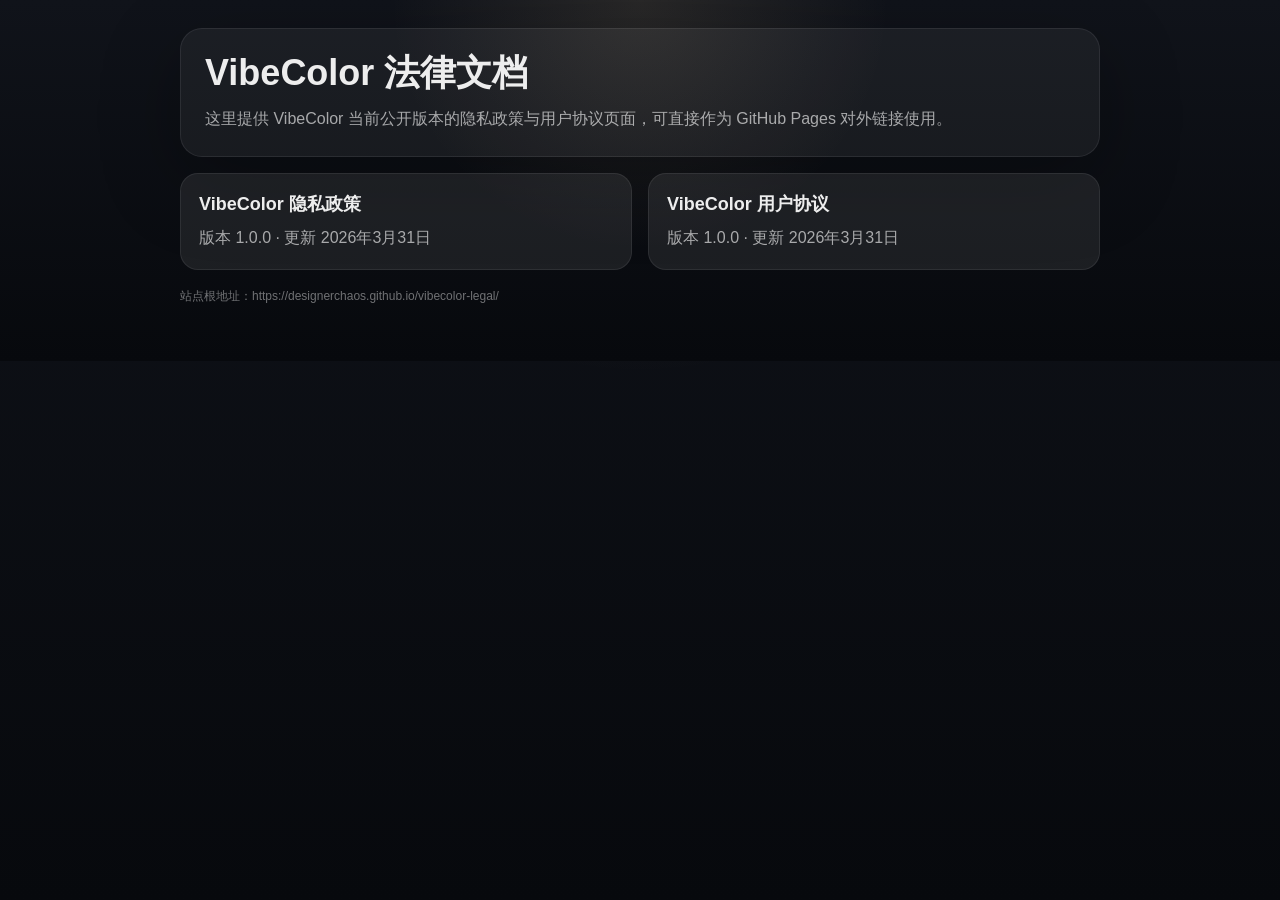
==== docs/index.html @ 1e050fde "Publish legal pages" ====
<!DOCTYPE html>
<html lang="zh-CN">
  <head>
    <meta charset="utf-8">
    <meta name="viewport" content="width=device-width, initial-scale=1">
    <title>VibeColor 法律文档</title>
    <meta name="color-scheme" content="dark light">
    <link rel="canonical" href="https://designerchaos.github.io/vibecolor-legal/">
    <link rel="stylesheet" href="styles.css">
  </head>
  <body>
    <main class="shell">
      <section class="hero">
        <h1>VibeColor 法律文档</h1>
        <p>这里提供 VibeColor 当前公开版本的隐私政策与用户协议页面，可直接作为 GitHub Pages 对外链接使用。</p>
      </section>

      <section class="cards">
        <a class="card" href="privacy/">
  <h2>VibeColor 隐私政策</h2>
  <p>版本 1.0.0 · 更新 2026年3月31日</p>
</a>
<a class="card" href="terms/">
  <h2>VibeColor 用户协议</h2>
  <p>版本 1.0.0 · 更新 2026年3月31日</p>
</a>
      </section>

  <footer class="footer">
    站点根地址：https://designerchaos.github.io/vibecolor-legal/
  </footer>
    </main>
  </body>
</html>
---- docs/styles.css ----
:root {
  --bg: #0b0d12;
  --bg-elevated: rgba(255, 255, 255, 0.05);
  --bg-elevated-strong: rgba(255, 255, 255, 0.08);
  --text: rgba(255, 255, 255, 0.92);
  --text-muted: rgba(255, 255, 255, 0.62);
  --line: rgba(255, 255, 255, 0.1);
  --accent: #ddc190;
  --shadow: 0 24px 80px rgba(0, 0, 0, 0.28);
  --radius: 22px;
}

* {
  box-sizing: border-box;
}

html, body {
  margin: 0;
  padding: 0;
  min-height: 100%;
  background:
    radial-gradient(circle at top, rgba(221, 193, 144, 0.12), transparent 34%),
    linear-gradient(180deg, #10131a 0%, #07090d 100%);
  color: var(--text);
  font-family: -apple-system, BlinkMacSystemFont, "SF Pro Text", "PingFang SC", "Helvetica Neue", sans-serif;
}

a {
  color: var(--accent);
  text-decoration: none;
}

a:hover {
  text-decoration: underline;
}

.shell {
  width: min(920px, calc(100vw - 32px));
  margin: 0 auto;
  padding: 28px 0 56px;
}

.nav {
  display: flex;
  flex-wrap: wrap;
  gap: 10px;
  margin-bottom: 18px;
}

.nav a {
  padding: 10px 14px;
  border-radius: 999px;
  background: rgba(255, 255, 255, 0.06);
  border: 1px solid rgba(255, 255, 255, 0.08);
  color: var(--text);
}

.hero, .panel {
  background: var(--bg-elevated);
  border: 1px solid rgba(255, 255, 255, 0.08);
  border-radius: var(--radius);
  box-shadow: var(--shadow);
}

.hero {
  padding: 24px;
  margin-bottom: 16px;
}

.hero h1 {
  margin: 0;
  font-size: clamp(28px, 4vw, 36px);
  line-height: 1.1;
}

.hero p {
  margin: 12px 0 0;
  color: var(--text-muted);
  line-height: 1.7;
}

.meta {
  display: flex;
  flex-wrap: wrap;
  gap: 8px;
  margin-top: 16px;
}

.chip {
  display: inline-flex;
  align-items: center;
  gap: 6px;
  padding: 8px 12px;
  border-radius: 999px;
  background: rgba(255, 255, 255, 0.08);
  color: rgba(255, 255, 255, 0.82);
  font-size: 13px;
  font-weight: 600;
}

.panel {
  padding: 24px;
}

.document h1,
.document h2,
.document h3 {
  margin: 0;
  color: #fff;
}

.document h1 {
  font-size: 28px;
}

.document h2 {
  font-size: 20px;
  margin-top: 8px;
}

.document h3 {
  font-size: 16px;
  margin-top: 4px;
}

.document p {
  margin: 0;
  color: rgba(255, 255, 255, 0.88);
  line-height: 1.9;
  font-size: 15px;
}

.document ul {
  margin: 0;
  padding-left: 22px;
  color: rgba(255, 255, 255, 0.88);
}

.document li {
  margin: 0;
  line-height: 1.8;
  padding-left: 2px;
}

.document hr {
  border: 0;
  border-top: 1px solid var(--line);
  margin: 2px 0;
}

.stack {
  display: grid;
  gap: 16px;
}

.cards {
  display: grid;
  grid-template-columns: repeat(auto-fit, minmax(220px, 1fr));
  gap: 16px;
}

.card {
  display: block;
  padding: 18px;
  border-radius: 18px;
  background: var(--bg-elevated-strong);
  border: 1px solid rgba(255, 255, 255, 0.08);
  color: var(--text);
}

.card h2 {
  margin: 0 0 8px;
  font-size: 18px;
}

.card p {
  margin: 0;
  color: var(--text-muted);
  line-height: 1.7;
}

.footer {
  margin-top: 18px;
  color: rgba(255, 255, 255, 0.42);
  font-size: 12px;
}
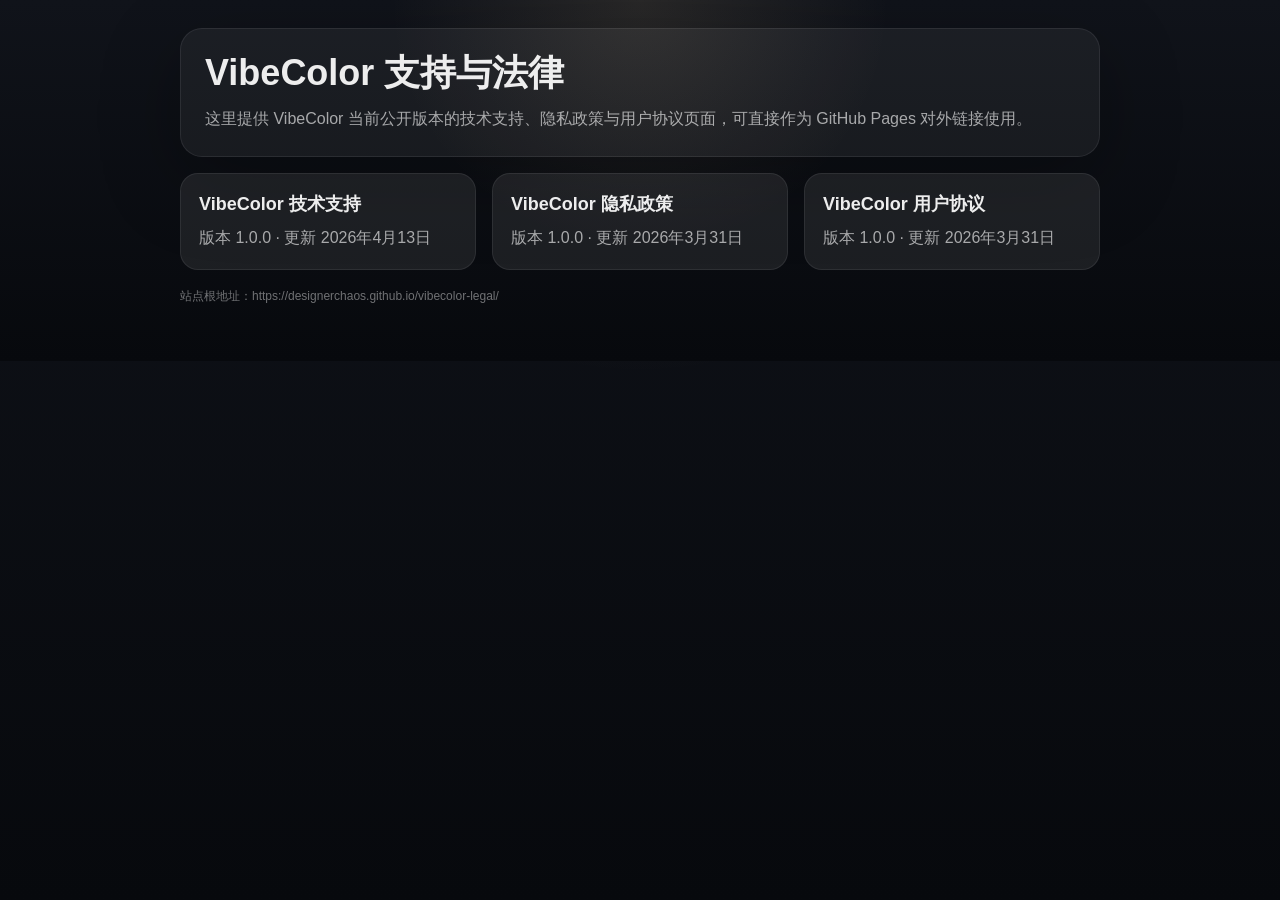
==== commit 983a5710: "Add support page for App Store technical support URL" ====
--- a/docs/index.html
+++ b/docs/index.html
@@ -3,7 +3,7 @@
   <head>
     <meta charset="utf-8">
     <meta name="viewport" content="width=device-width, initial-scale=1">
-    <title>VibeColor 法律文档</title>
+    <title>VibeColor 支持与法律</title>
     <meta name="color-scheme" content="dark light">
     <link rel="canonical" href="https://designerchaos.github.io/vibecolor-legal/">
     <link rel="stylesheet" href="styles.css">
@@ -11,12 +11,16 @@
   <body>
     <main class="shell">
       <section class="hero">
-        <h1>VibeColor 法律文档</h1>
-        <p>这里提供 VibeColor 当前公开版本的隐私政策与用户协议页面，可直接作为 GitHub Pages 对外链接使用。</p>
+        <h1>VibeColor 支持与法律</h1>
+        <p>这里提供 VibeColor 当前公开版本的技术支持、隐私政策与用户协议页面，可直接作为 GitHub Pages 对外链接使用。</p>
       </section>
 
       <section class="cards">
-        <a class="card" href="privacy/">
+        <a class="card" href="support/">
+  <h2>VibeColor 技术支持</h2>
+  <p>版本 1.0.0 · 更新 2026年4月13日</p>
+</a>
+<a class="card" href="privacy/">
   <h2>VibeColor 隐私政策</h2>
   <p>版本 1.0.0 · 更新 2026年3月31日</p>
 </a>
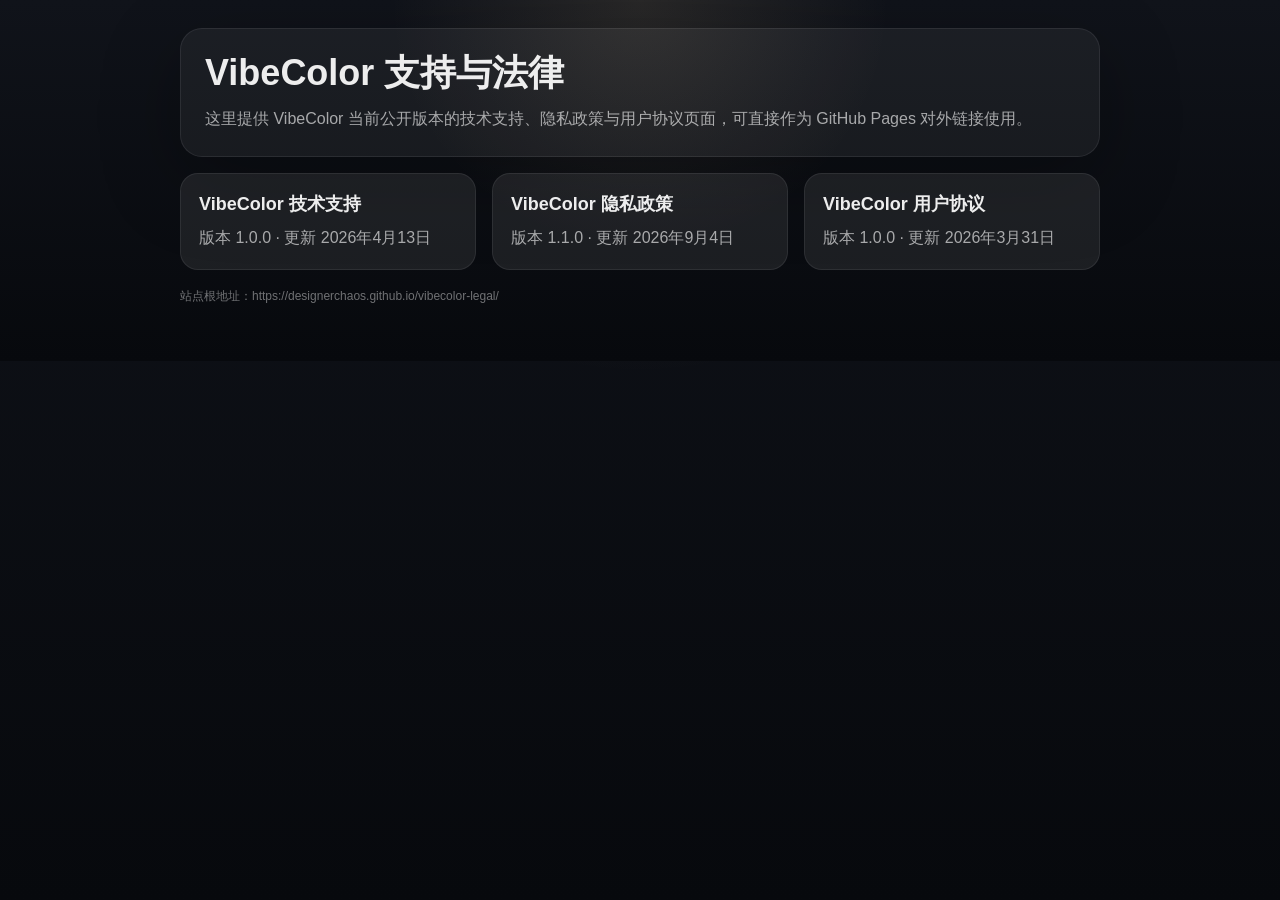
==== commit b6652030: "Update privacy policy for first-release telemetry" ====
--- a/docs/index.html
+++ b/docs/index.html
@@ -22,7 +22,7 @@
 </a>
 <a class="card" href="privacy/">
   <h2>VibeColor 隐私政策</h2>
-  <p>版本 1.0.0 · 更新 2026年3月31日</p>
+  <p>版本 1.1.0 · 更新 2026年9月4日</p>
 </a>
 <a class="card" href="terms/">
   <h2>VibeColor 用户协议</h2>
@@ -35,4 +35,4 @@
   </footer>
     </main>
   </body>
-</html>+</html>
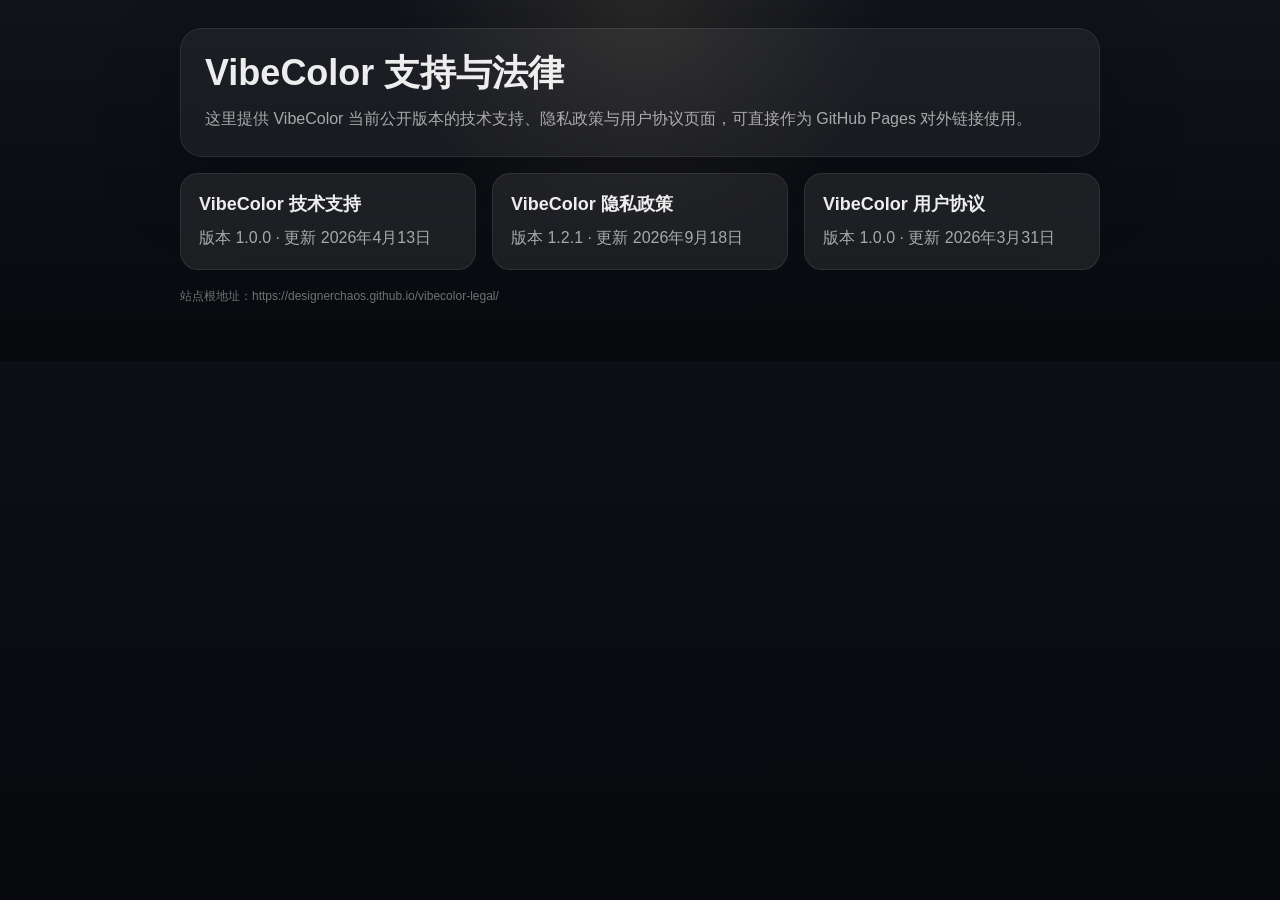
==== commit 2a81acb2: "Update privacy policy for online content and verified purchases" ====
--- a/docs/index.html
+++ b/docs/index.html
@@ -22,7 +22,7 @@
 </a>
 <a class="card" href="privacy/">
   <h2>VibeColor 隐私政策</h2>
-  <p>版本 1.1.0 · 更新 2026年9月4日</p>
+  <p>版本 1.2.1 · 更新 2026年9月18日</p>
 </a>
 <a class="card" href="terms/">
   <h2>VibeColor 用户协议</h2>
@@ -35,4 +35,4 @@
   </footer>
     </main>
   </body>
-</html>
+</html>
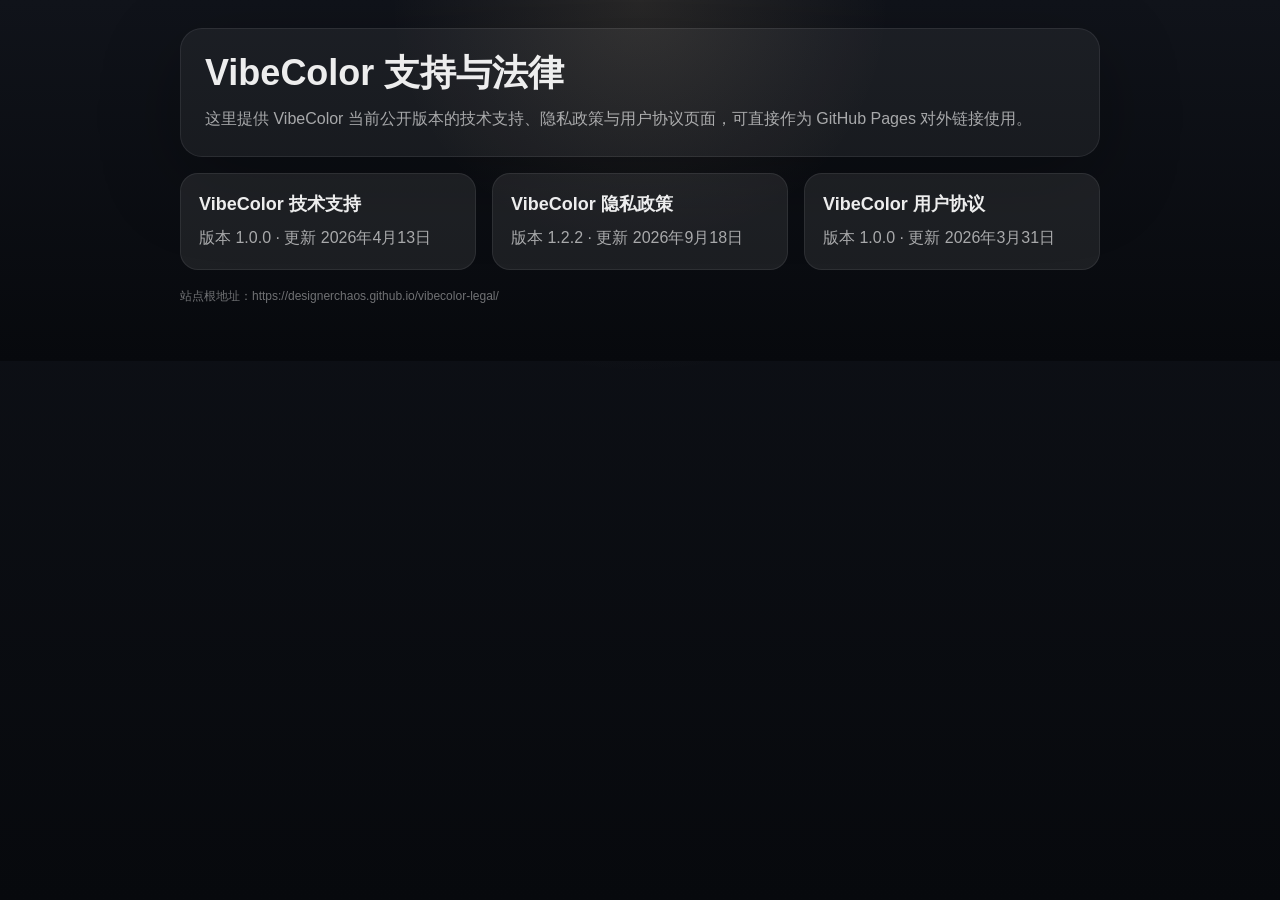
==== commit 2be025d9: "Disclose possible template and material usage analytics" ====
--- a/docs/index.html
+++ b/docs/index.html
@@ -22,7 +22,7 @@
 </a>
 <a class="card" href="privacy/">
   <h2>VibeColor 隐私政策</h2>
-  <p>版本 1.2.1 · 更新 2026年9月18日</p>
+  <p>版本 1.2.2 · 更新 2026年9月18日</p>
 </a>
 <a class="card" href="terms/">
   <h2>VibeColor 用户协议</h2>
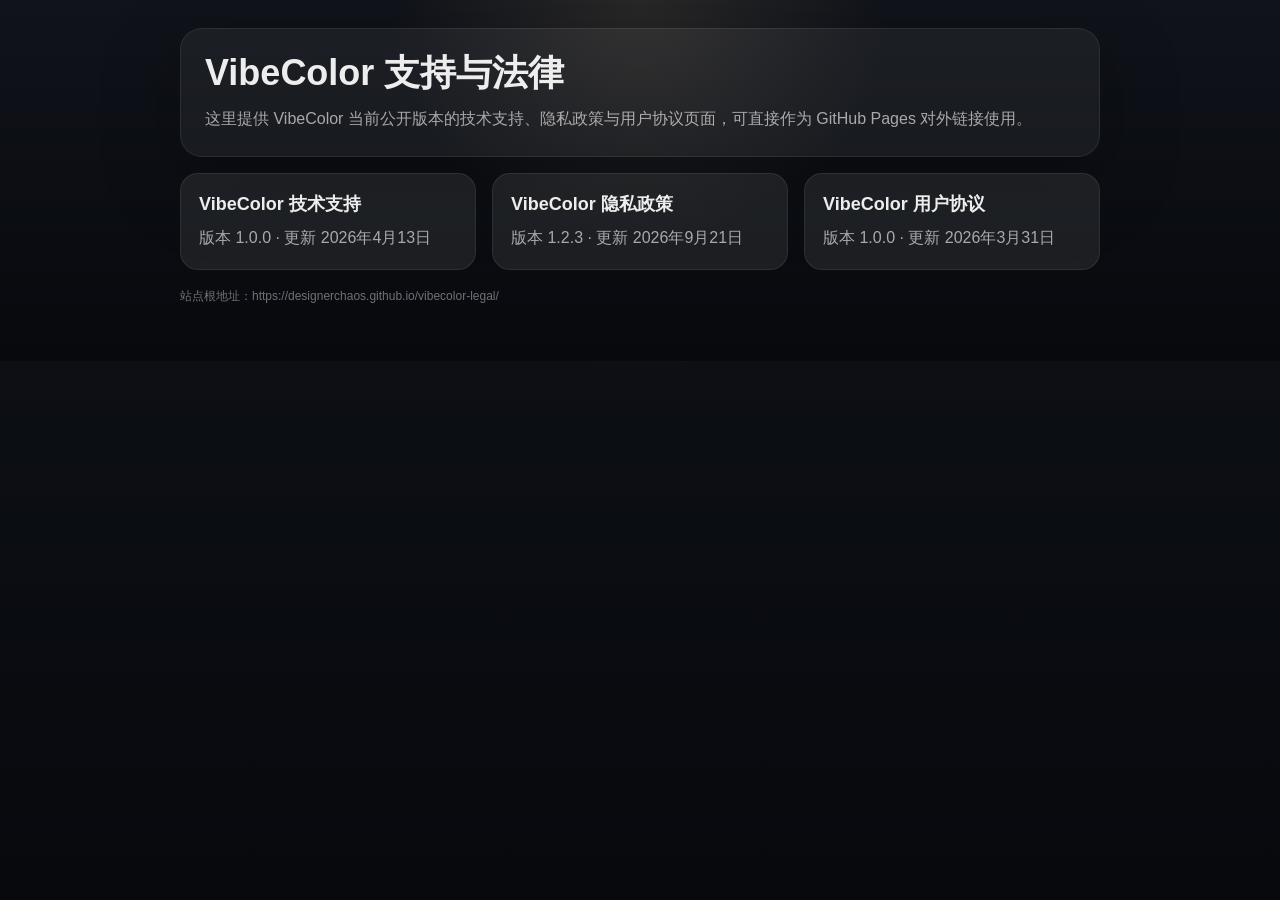
==== commit da714cb9: "docs: disclose Photo Layouts style usage and Beijing daily aggregation" ====
--- a/docs/index.html
+++ b/docs/index.html
@@ -22,7 +22,7 @@
 </a>
 <a class="card" href="privacy/">
   <h2>VibeColor 隐私政策</h2>
-  <p>版本 1.2.2 · 更新 2026年9月18日</p>
+  <p>版本 1.2.3 · 更新 2026年9月21日</p>
 </a>
 <a class="card" href="terms/">
   <h2>VibeColor 用户协议</h2>
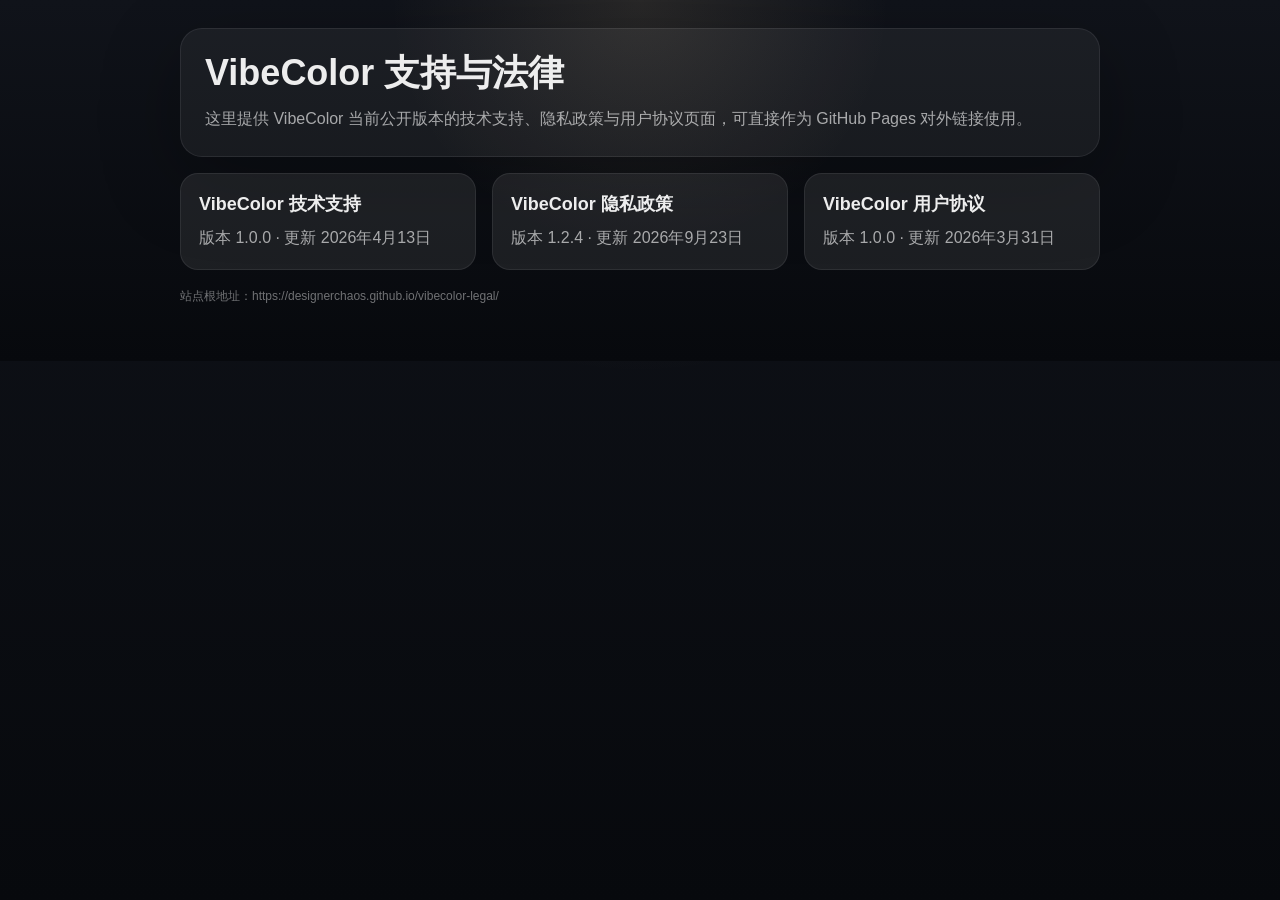
==== commit 977af8f2: "Document anonymous Smart Color and Video to Live usage metrics" ====
--- a/docs/index.html
+++ b/docs/index.html
@@ -22,7 +22,7 @@
 </a>
 <a class="card" href="privacy/">
   <h2>VibeColor 隐私政策</h2>
-  <p>版本 1.2.3 · 更新 2026年9月21日</p>
+  <p>版本 1.2.4 · 更新 2026年9月23日</p>
 </a>
 <a class="card" href="terms/">
   <h2>VibeColor 用户协议</h2>
